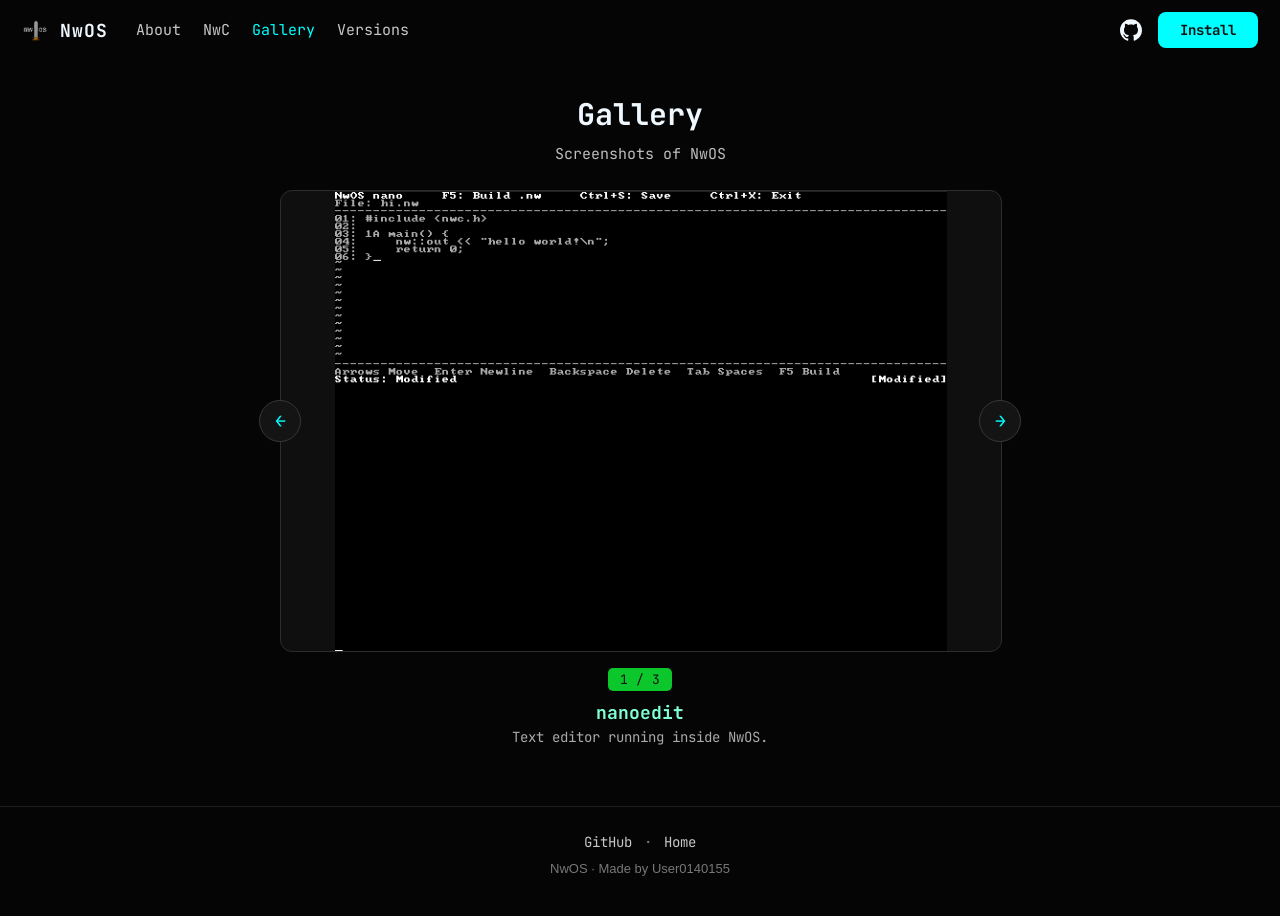
==== docs/gallery.html @ 143e34e0 "Updated site that made by: daniladevoctopus" ====
<!DOCTYPE html>
<html lang="en">
<head>
    <meta charset="UTF-8">
    <meta name="viewport" content="width=device-width, initial-scale=1.0">
    <title>NwOS — Gallery</title>
    <meta name="description" content="Screenshots of NwOS.">
    <meta property="og:type" content="website">
    <meta property="og:site_name" content="NwOS">
    <meta property="og:title" content="NwOS — Gallery">
    <meta property="og:description" content="Screenshots of NwOS.">
    <meta property="og:url" content="https://user0140155.github.io/NwOS/gallery.html">
    <meta property="og:image" content="https://user0140155.github.io/NwOS/img/LogoNwOS.png">
    <meta name="twitter:card" content="summary">
    <meta name="twitter:title" content="NwOS — Gallery">
    <meta name="twitter:description" content="Screenshots of NwOS.">
    <meta name="twitter:image" content="https://user0140155.github.io/NwOS/img/LogoNwOS.png">
    <link rel="icon" type="image/png" href="img/LogoNwOS.png">
    <link rel="preconnect" href="https://fonts.googleapis.com">
    <link rel="preconnect" href="https://fonts.gstatic.com" crossorigin>
    <link href="https://fonts.googleapis.com/css2?family=JetBrains+Mono:ital,wght@0,100..800;1,100..800&display=swap" rel="stylesheet">
    <link rel="stylesheet" href="css/style.css">
</head>
<body>
    <header class="site-header">
        <div class="header-left">
            <a class="site-brand" href="index.html">
                <img src="img/LogoNwOS.png" alt="NwOS logo" width="28" height="28">
                <span>NwOS</span>
            </a>
            <nav class="site-nav">
                <a href="index.html#about">About</a>
                <a href="index.html#nwc">NwC</a>
                <a href="gallery.html" class="active">Gallery</a>
                <a href="index.html#versions">Versions</a>
            </nav>
        </div>
        <div class="header-right">
            <a href="https://github.com/User0140155/NwOS/" class="header-github" aria-label="NwOS on GitHub">
                <img src="img/github.svg" alt="GitHub icon" width="22" height="22">
            </a>
            <a href="index.html#versions" class="btn-install">Install</a>
        </div>
    </header>

    <section class="section">
        <h2 class="section-title">Gallery</h2>
        <p class="section-lead">Screenshots of NwOS</p>

        <div class="carousel">
            <button class="car-arrow car-prev" aria-label="Previous">&#8592;</button>
            <div class="car-viewport">
                <figure class="gallery-slide active" data-title="nanoedit" data-desc="Text editor running inside NwOS.">
                    <img src="img/assets/nanoedit.png" alt="nanoedit" loading="lazy">
                </figure>
                <figure class="gallery-slide" data-title="nwfetch" data-desc="System info tool of NwOS.">
                    <img src="img/assets/nwfetch.png" alt="nwfetch" loading="lazy">
                </figure>
                <figure class="gallery-slide" data-title="runhi.nwo" data-desc="Compiled .nwo program running on the OS.">
                    <img src="img/assets/runhi.nwo.png" alt="runhi.nwo" loading="lazy">
                </figure>
            </div>
            <button class="car-arrow car-next" aria-label="Next">&#8594;</button>
        </div>

        <div class="car-caption">
            <span class="car-counter">1 / 3</span>
            <h3 class="car-title">nanoedit</h3>
            <p class="car-desc">Text editor running inside NwOS.</p>
        </div>
    </section>

    <footer class="footer">
        <div class="footer-links">
            <a href="https://github.com/User0140155/NwOS/">GitHub</a>
            <span>&middot;</span>
            <a href="index.html">Home</a>
        </div>
        <p>NwOS &middot; Made by User0140155</p>
    </footer>
    <script src="js/gallery.js"></script>
</body>
</html>
---- docs/css/style.css ----
html {
    scroll-behavior: smooth;
}

body {
    margin: 0;
    color: aliceblue;
    font-family: 'Franklin Gothic Medium', 'Arial Narrow', Arial, sans-serif;
    font-size: medium;
    text-align: center;
    background-color: rgb(5, 5, 5);
}

::selection {
    color: rgb(17, 17, 17);
    background-color: aqua;
}

::-webkit-scrollbar {
    width: 10px;
}

::-webkit-scrollbar-track {
    background-color: rgb(10, 10, 10);
}

::-webkit-scrollbar-thumb {
    background-color: rgb(45, 45, 45);
    border-radius: 5px;
}

::-webkit-scrollbar-thumb:hover {
    background-color: rgb(70, 70, 70);
}

:focus-visible {
    outline: 2px solid aqua;
    outline-offset: 2px;
}

.site-header {
    position: sticky;
    top: 0;
    z-index: 100;
    display: flex;
    align-items: center;
    justify-content: space-between;
    background-color: transparent;
    padding: 12px 22px;
}

.header-left {
    display: flex;
    align-items: center;
    gap: 28px;
}

.site-brand {
    display: inline-flex;
    align-items: center;
    gap: 10px;
    color: aliceblue;
    text-decoration: none;
    font-family: 'JetBrains Mono', monospace;
    font-size: 18px;
    font-weight: 700;
    letter-spacing: 1px;
}

.site-brand img {
    border-radius: 6px;
    display: block;
}

.site-nav {
    display: flex;
    gap: 22px;
}

.site-nav a {
    color: rgb(200, 200, 200);
    text-decoration: none;
    font-family: 'JetBrains Mono', monospace;
    font-size: 15px;
}

.site-nav a:hover {
    color: aqua;
}

.site-nav a.active {
    color: aqua;
}

.header-right {
    display: flex;
    align-items: center;
    gap: 10px;
}

.header-github {
    display: inline-flex;
    padding: 6px;
    border-radius: 8px;
}

.header-github:hover {
    background-color: rgb(25, 25, 25);
}

.btn-install {
    font-family: 'JetBrains Mono', monospace;
    font-size: 14px;
    font-weight: 700;
    color: rgb(17, 17, 17);
    background-color: aqua;
    padding: 9px 22px;
    border-radius: 8px;
    text-decoration: none;
    transition: background-color 0.15s ease;
}

.btn-install:hover {
    background-color: aquamarine;
}

.pixelhero {
    position: relative;
    overflow: hidden;
}

.pixel-canvas {
    position: absolute;
    inset: 0;
    width: 100%;
    height: 100%;
    pointer-events: none;
}

.hero-content {
    position: relative;
    z-index: 1;
    padding: 56px 16px 130px;
}

.pixel-fade {
    position: absolute;
    left: 0;
    right: 0;
    bottom: 0;
    height: 120px;
    background: linear-gradient(to bottom, rgba(5, 5, 5, 0), rgb(5, 5, 5));
    pointer-events: none;
}

.hero-logo {
    display: block;
    margin: 0 auto 22px;
    border-radius: 20px;
}

.hero-subtitle {
    font-family: 'JetBrains Mono', monospace;
    font-size: 20px;
    margin: 0 0 26px;
}

.hero-actions {
    display: flex;
    gap: 12px;
    justify-content: center;
    flex-wrap: wrap;
}

.btn-hero {
    font-family: 'JetBrains Mono', monospace;
    font-size: 15px;
    font-weight: 700;
    color: rgb(17, 17, 17);
    background-color: aqua;
    padding: 10px 26px;
    border-radius: 8px;
    text-decoration: none;
    transition: background-color 0.15s ease, border-color 0.15s ease;
}

.btn-hero:hover {
    background-color: aquamarine;
}

.btn-hero.ghost {
    color: aqua;
    background-color: rgb(25, 25, 25);
    border: 1px solid rgb(55, 55, 55);
}

.btn-hero.ghost:hover {
    color: aqua;
    background-color: rgb(35, 35, 35);
    border-color: aqua;
}

.section {
    max-width: 880px;
    margin: 0 auto;
    padding: 34px 20px;
}

.section-title {
    font-family: 'JetBrains Mono', monospace;
    font-size: 30px;
    margin: 0 0 10px;
}

.section-lead {
    font-family: 'JetBrains Mono', monospace;
    font-size: 15px;
    color: rgb(190, 190, 190);
    margin: 0 0 26px;
}

.feature-grid {
    display: flex;
    gap: 16px;
    justify-content: center;
    flex-wrap: wrap;
}

.feature-card {
    flex: 1 1 240px;
    max-width: 320px;
    background-color: rgb(20, 20, 20);
    border: 1px solid rgb(45, 45, 45);
    border-radius: 14px;
    padding: 20px 16px;
    text-align: center;
}

.feature-card h3 {
    font-family: 'JetBrains Mono', monospace;
    font-size: 17px;
    color: aquamarine;
    margin: 0 0 8px;
}

.feature-card p {
    font-weight: normal;
    color: rgb(180, 180, 180);
    font-size: 15px;
    margin: 0;
}

.githublink {
    display: inline-flex;
    align-items: center;
    gap: 10px;
    font-family: 'JetBrains Mono', monospace;
    font-size: 16px;
    font-weight: 700;
    color: rgb(17, 17, 17);
    background-color: aqua;
    padding: 10px 22px;
    border-radius: 8px;
    text-decoration: none;
    margin: 0;
    transition: background-color 0.15s ease;
}

.githublink:hover {
    background-color: aquamarine;
}

.githubicon {
    width: 28px;
    height: 28px;
    filter: brightness(0);
}

.madeby {
    font-family: 'JetBrains Mono', monospace;
    font-size: 13px;
    color: rgb(140, 140, 140);
    margin: 16px 0 0;
}

.versionss {
    display: flex;
    flex-direction: column;
    margin: 0 auto;
    max-width: 600px;
    background-color: rgb(25, 25, 25);
    border-radius: 16px;
    padding: 8px 10px;
}

.version-row {
    display: flex;
    align-items: center;
    justify-content: space-between;
    gap: 12px;
    color: aliceblue;
    padding: 10px 14px;
    margin-bottom: 2px;
    border-radius: 10px;
    text-decoration: none;
    cursor: pointer;
    max-height: 64px;
    opacity: 1;
    overflow: hidden;
    transition: background-color 0.15s ease, color 0.15s ease,
                max-height 0.3s ease, opacity 0.25s ease, padding 0.3s ease, margin 0.3s ease;
}

.version-row:last-child {
    margin-bottom: 0;
}

.version-row:hover {
    background-color: rgb(38, 38, 38);
    color: aquamarine;
}

.version-row.extra-collapsed {
    max-height: 0;
    opacity: 0;
    padding-top: 0;
    padding-bottom: 0;
    margin-bottom: 0;
    pointer-events: none;
}

.btn-versions {
    display: block;
    margin: 16px auto 0;
    width: fit-content;
    font-family: 'JetBrains Mono', monospace;
    font-size: 14px;
    font-weight: 700;
    color: aqua;
    background-color: rgb(25, 25, 25);
    border: 1px solid rgb(55, 55, 55);
    padding: 9px 22px;
    border-radius: 8px;
    text-decoration: none;
    cursor: pointer;
    transition: background-color 0.15s ease, border-color 0.15s ease;
}

.btn-versions:hover {
    background-color: rgb(35, 35, 35);
    border-color: aqua;
}

.releases-link {
    display: block;
    width: fit-content;
    margin: 12px auto 0;
    font-family: 'JetBrains Mono', monospace;
    font-size: 14px;
    color: rgb(170, 170, 170);
    text-decoration: none;
}

.releases-link:hover {
    color: aqua;
}

.version-num {
    color: aquamarine;
    font-size: 15px;
    font-family: 'JetBrains Mono', monospace;
}

.lastv,
.prev,
.old {
    display: inline-block;
    color: rgb(17, 17, 17);
    background-color: rgb(255, 0, 0);
    padding: 4px 0;
    border-radius: 5px;
    text-align: center;
    min-width: 110px;
    font-size: 13px;
    font-family: 'JetBrains Mono', monospace;
}

.lastv {
    color: rgb(230, 230, 230);
    background-color: rgb(12, 199, 43);
}

.prev {
    background-color: rgb(255, 255, 0);
}

.old {
    background-color: rgb(255, 0, 0);
}

.carousel {
    position: relative;
    max-width: 720px;
    margin: 0 auto;
}

.car-viewport {
    margin: 0;
}

.gallery-slide {
    display: none;
    margin: 0;
    text-align: center;
}

.gallery-slide.active {
    display: block;
}

.gallery-slide img {
    display: block;
    width: 100%;
    height: auto;
    max-height: 460px;
    object-fit: contain;
    background-color: rgb(15, 15, 15);
    border-radius: 12px;
    border: 1px solid rgb(45, 45, 45);
    animation: carfade 0.25s ease;
}

@keyframes carfade {
    from { opacity: 0.2; }
    to   { opacity: 1; }
}

.car-arrow {
    position: absolute;
    top: 50%;
    transform: translateY(-50%);
    width: 42px;
    height: 42px;
    border-radius: 50%;
    border: 1px solid rgb(55, 55, 55);
    background-color: rgb(20, 20, 20);
    color: aqua;
    font-family: 'JetBrains Mono', monospace;
    font-size: 18px;
    line-height: 1;
    cursor: pointer;
    z-index: 2;
    transition: background-color 0.15s ease, border-color 0.15s ease;
}

.car-arrow:hover {
    background-color: rgb(35, 35, 35);
    border-color: aqua;
}

.car-prev { left: -21px; }
.car-next { right: -21px; }

.car-caption {
    font-family: 'JetBrains Mono', monospace;
    margin-top: 16px;
}

.car-counter {
    display: inline-block;
    color: rgb(17, 17, 17);
    background-color: rgb(12, 199, 43);
    font-size: 13px;
    padding: 3px 0;
    min-width: 64px;
    border-radius: 5px;
}

.car-title {
    color: aquamarine;
    font-size: 18px;
    margin: 10px 0 4px;
}

.car-desc {
    color: rgb(170, 170, 170);
    font-size: 14px;
    margin: 0;
}

.footer {
    border-top: 1px solid rgb(30, 30, 30);
    margin-top: 26px;
    padding: 26px 0 40px;
    color: rgb(120, 120, 120);
    font-size: 14px;
}

.footer p {
    margin: 0;
    font-size: 13px;
}

.footer-links {
    display: flex;
    justify-content: center;
    gap: 12px;
    margin-bottom: 10px;
    font-family: 'JetBrains Mono', monospace;
    font-size: 14px;
}

.footer-links a {
    color: rgb(200, 200, 200);
    text-decoration: none;
}

.footer-links a:hover {
    color: aqua;
}

@media (max-width: 700px) {
    .header-left {
        gap: 14px;
    }

    .site-nav {
        gap: 12px;
    }

    .site-nav a {
        font-size: 13px;
    }

    .hero-logo {
        height: 160px;
    }

    .hero-content {
        padding: 40px 12px 96px;
    }

    .pixel-fade {
        height: 90px;
    }

    .hero-subtitle {
        font-size: 16px;
    }

    .section-title {
        font-size: 24px;
    }

    .btn-install {
        padding: 8px 14px;
        font-size: 13px;
    }

    .githublink {
        font-size: 14px;
        padding: 9px 16px;
        gap: 8px;
    }

    .githubicon {
        width: 22px;
        height: 22px;
    }

    .car-arrow {
        width: 34px;
        height: 34px;
        font-size: 15px;
    }

    .car-prev { left: -8px; }
    .car-next { right: -8px; }
}

@media (max-width: 480px) {
    .site-header {
        padding: 10px 10px;
    }

    .site-nav {
        gap: 10px;
    }

    .site-brand span {
        display: none;
    }

    .site-brand img {
        width: 24px;
        height: 24px;
    }

    .hero-content {
        padding: 28px 10px 80px;
    }

    .hero-logo {
        height: 130px;
        border-radius: 14px;
    }

    .hero-subtitle {
        font-size: 14px;
        margin-bottom: 20px;
    }

    .hero-actions {
        gap: 10px;
    }

    .btn-hero {
        font-size: 13px;
        padding: 9px 18px;
    }

    .section {
        padding: 20px 14px;
    }

    .section-title {
        font-size: 21px;
    }

    .feature-card {
        padding: 16px 12px;
    }

    .versionss {
        padding: 6px 6px;
    }

    .version-row {
        padding: 9px 10px;
    }

    .lastv,
    .prev,
    .old {
        min-width: 82px;
        font-size: 12px;
        padding: 3px 0;
    }

    .githublink {
        font-size: 13px;
        padding: 8px 14px;
    }

    .githubicon {
        width: 20px;
        height: 20px;
    }

    .btn-install {
        font-size: 12px;
        padding: 8px 14px;
    }

    .footer-links {
        font-size: 13px;
        gap: 8px;
    }
}

.nwc-section {
    border-top: 1px solid rgb(30, 30, 30);
    padding-top: 48px;
}

.nwc-header {
    display: flex;
    align-items: center;
    justify-content: center;
    gap: 24px;
    margin-bottom: 32px;
    flex-wrap: wrap;
}

.nwc-logo {
    border-radius: 14px;
    flex-shrink: 0;
}

.nwc-header-text {
    text-align: left;
}

.nwc-header-text .section-title {
    margin-bottom: 6px;
}

.nwc-header-text .section-lead {
    margin-bottom: 0;
}

.nwc-showcase {
    max-width: 480px;
    margin: 0 auto 32px;
}

.nwc-code-block {
    background-color: rgb(20, 20, 20);
    border: 1px solid rgb(45, 45, 45);
    border-radius: 14px;
    overflow: hidden;
}

.nwc-code-header {
    display: flex;
    align-items: center;
    gap: 7px;
    padding: 12px 16px;
    background-color: rgb(15, 15, 15);
    border-bottom: 1px solid rgb(35, 35, 35);
}

.nwc-code-dot {
    width: 11px;
    height: 11px;
    border-radius: 50%;
    background-color: rgb(55, 55, 55);
}

.nwc-code-dot:first-child {
    background-color: rgb(255, 95, 87);
}

.nwc-code-dot:nth-child(2) {
    background-color: rgb(255, 189, 46);
}

.nwc-code-dot:nth-child(3) {
    background-color: rgb(39, 201, 63);
}

.nwc-code-filename {
    font-family: 'JetBrains Mono', monospace;
    font-size: 13px;
    color: rgb(140, 140, 140);
    margin-left: 8px;
}

.nwc-code {
    margin: 0;
    padding: 20px 22px;
    font-family: 'JetBrains Mono', monospace;
    font-size: 15px;
    line-height: 1.7;
    color: rgb(200, 200, 200);
    text-align: left;
    overflow-x: auto;
}

.nwc-code code {
    font-family: inherit;
}

.nwc-kw {
    color: aqua;
    font-weight: 700;
}

.nwc-fn {
    color: aquamarine;
}

.nwc-str {
    color: rgb(160, 230, 160);
}

.nwc-pp {
    color: rgb(180, 140, 255);
}

.nwc-num {
    color: rgb(255, 180, 100);
}

@media (max-width: 700px) {
    .nwc-header {
        flex-direction: column;
        text-align: center;
    }

    .nwc-header-text {
        text-align: center;
    }

    .nwc-logo {
        width: 72px;
        height: 72px;
    }

    .nwc-code {
        font-size: 13px;
        padding: 16px 14px;
    }
}

@media (max-width: 480px) {
    .nwc-logo {
        width: 60px;
        height: 60px;
    }

    .nwc-code {
        font-size: 12px;
        padding: 14px 12px;
    }
}
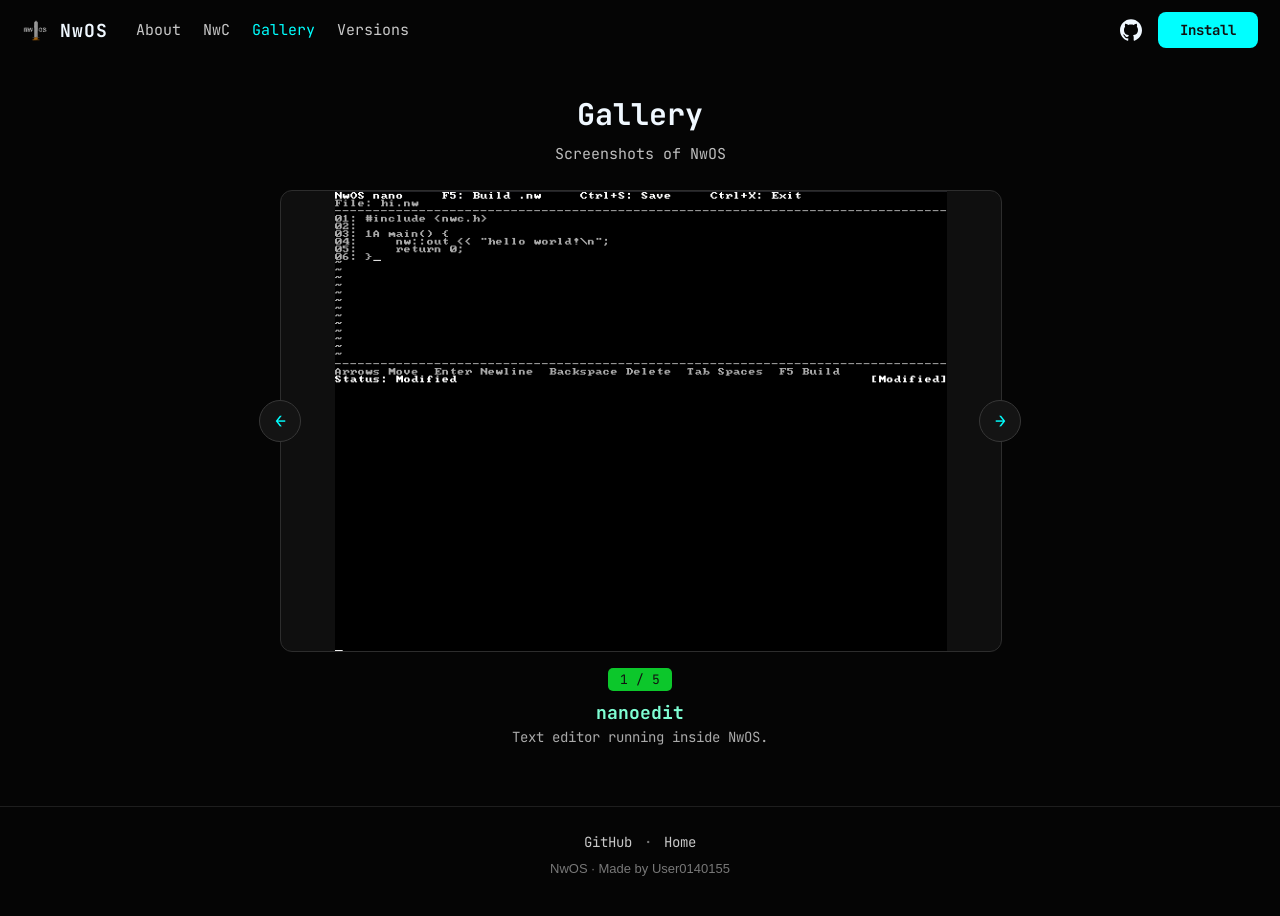
==== commit aec75bdc: "Made PC-launchable version, ! Issues with keyboard !" ====
--- a/docs/gallery.html
+++ b/docs/gallery.html
@@ -59,6 +59,12 @@
                 <figure class="gallery-slide" data-title="runhi.nwo" data-desc="Compiled .nwo program running on the OS.">
                     <img src="img/assets/runhi.nwo.png" alt="runhi.nwo" loading="lazy">
                 </figure>
+                <figure class="gallery-slide" data-title="realpc" data-desc="Launched OS on real PC.">
+                    <img src="img/assets/realpc.jpg" alt="realpc" loading="lazy">
+                </figure>
+                <figure class="gallery-slide" data-title="firstversion" data-desc="The first version of NwOS.">
+                    <img src="img/assets/firstver.png" alt="firstver" loading="lazy">
+                </figure>
             </div>
             <button class="car-arrow car-next" aria-label="Next">&#8594;</button>
         </div>
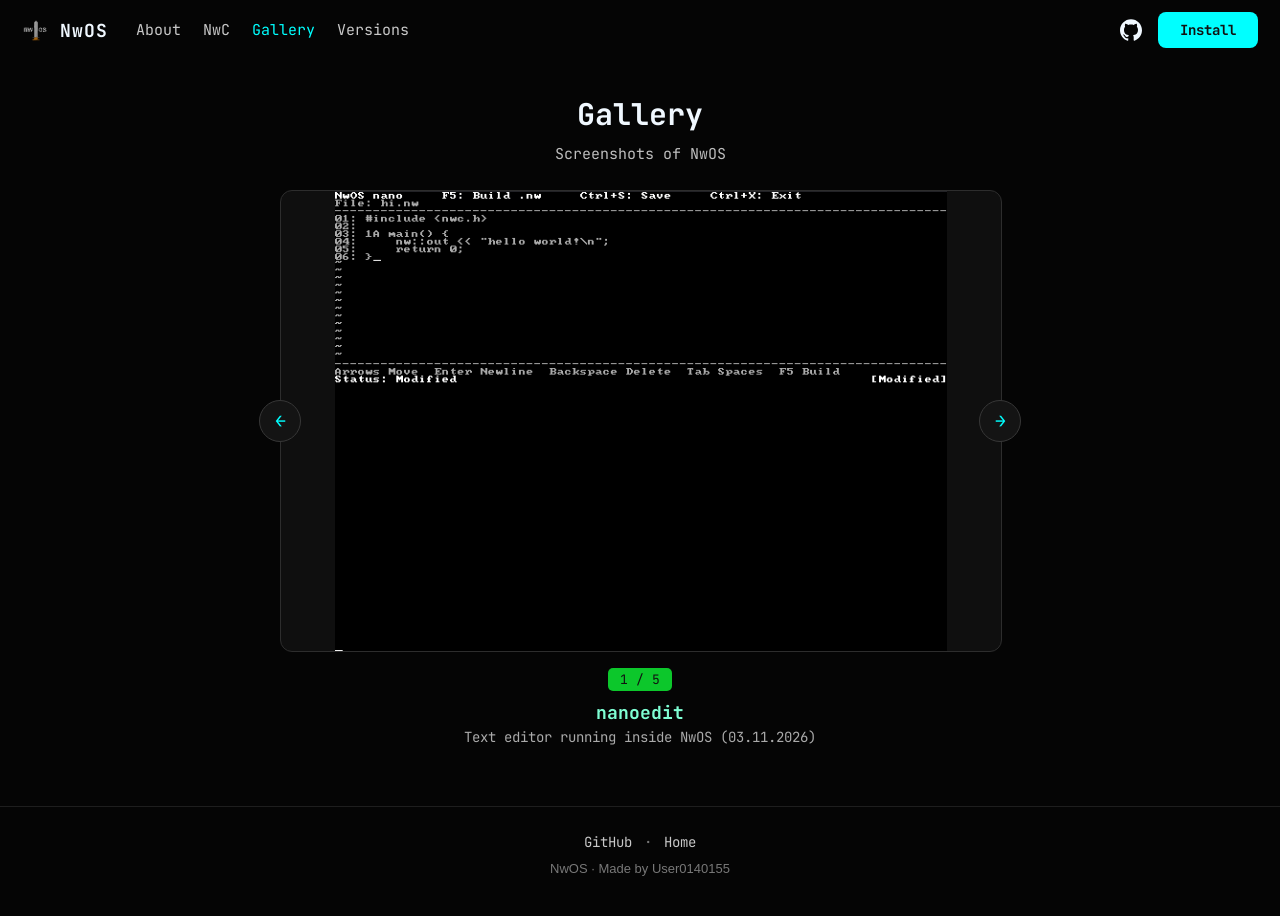
==== commit ebcf4f01: "Updated site, added creation date for images in gallery" ====
--- a/docs/gallery.html
+++ b/docs/gallery.html
@@ -50,19 +50,19 @@
         <div class="carousel">
             <button class="car-arrow car-prev" aria-label="Previous">&#8592;</button>
             <div class="car-viewport">
-                <figure class="gallery-slide active" data-title="nanoedit" data-desc="Text editor running inside NwOS.">
+                <figure class="gallery-slide active" data-title="nanoedit" data-desc="Text editor running inside NwOS (03.11.2026)">
                     <img src="img/assets/nanoedit.png" alt="nanoedit" loading="lazy">
                 </figure>
-                <figure class="gallery-slide" data-title="nwfetch" data-desc="System info tool of NwOS.">
+                <figure class="gallery-slide" data-title="nwfetch" data-desc="System info tool of NwOS (03.11.2026)">
                     <img src="img/assets/nwfetch.png" alt="nwfetch" loading="lazy">
                 </figure>
-                <figure class="gallery-slide" data-title="runhi.nwo" data-desc="Compiled .nwo program running on the OS.">
+                <figure class="gallery-slide" data-title="runhi.nwo" data-desc="Compiled .nwo program running on the OS (03.11.2026)">
                     <img src="img/assets/runhi.nwo.png" alt="runhi.nwo" loading="lazy">
                 </figure>
-                <figure class="gallery-slide" data-title="realpc" data-desc="Launched OS on real PC.">
+                <figure class="gallery-slide" data-title="realpc" data-desc="Launched OS on real PC (05.11.2026)">
                     <img src="img/assets/realpc.jpg" alt="realpc" loading="lazy">
                 </figure>
-                <figure class="gallery-slide" data-title="firstversion" data-desc="The first version of NwOS.">
+                <figure class="gallery-slide" data-title="firstversion" data-desc="The first version of NwOS (28.8.2026)">
                     <img src="img/assets/firstver.png" alt="firstver" loading="lazy">
                 </figure>
             </div>
